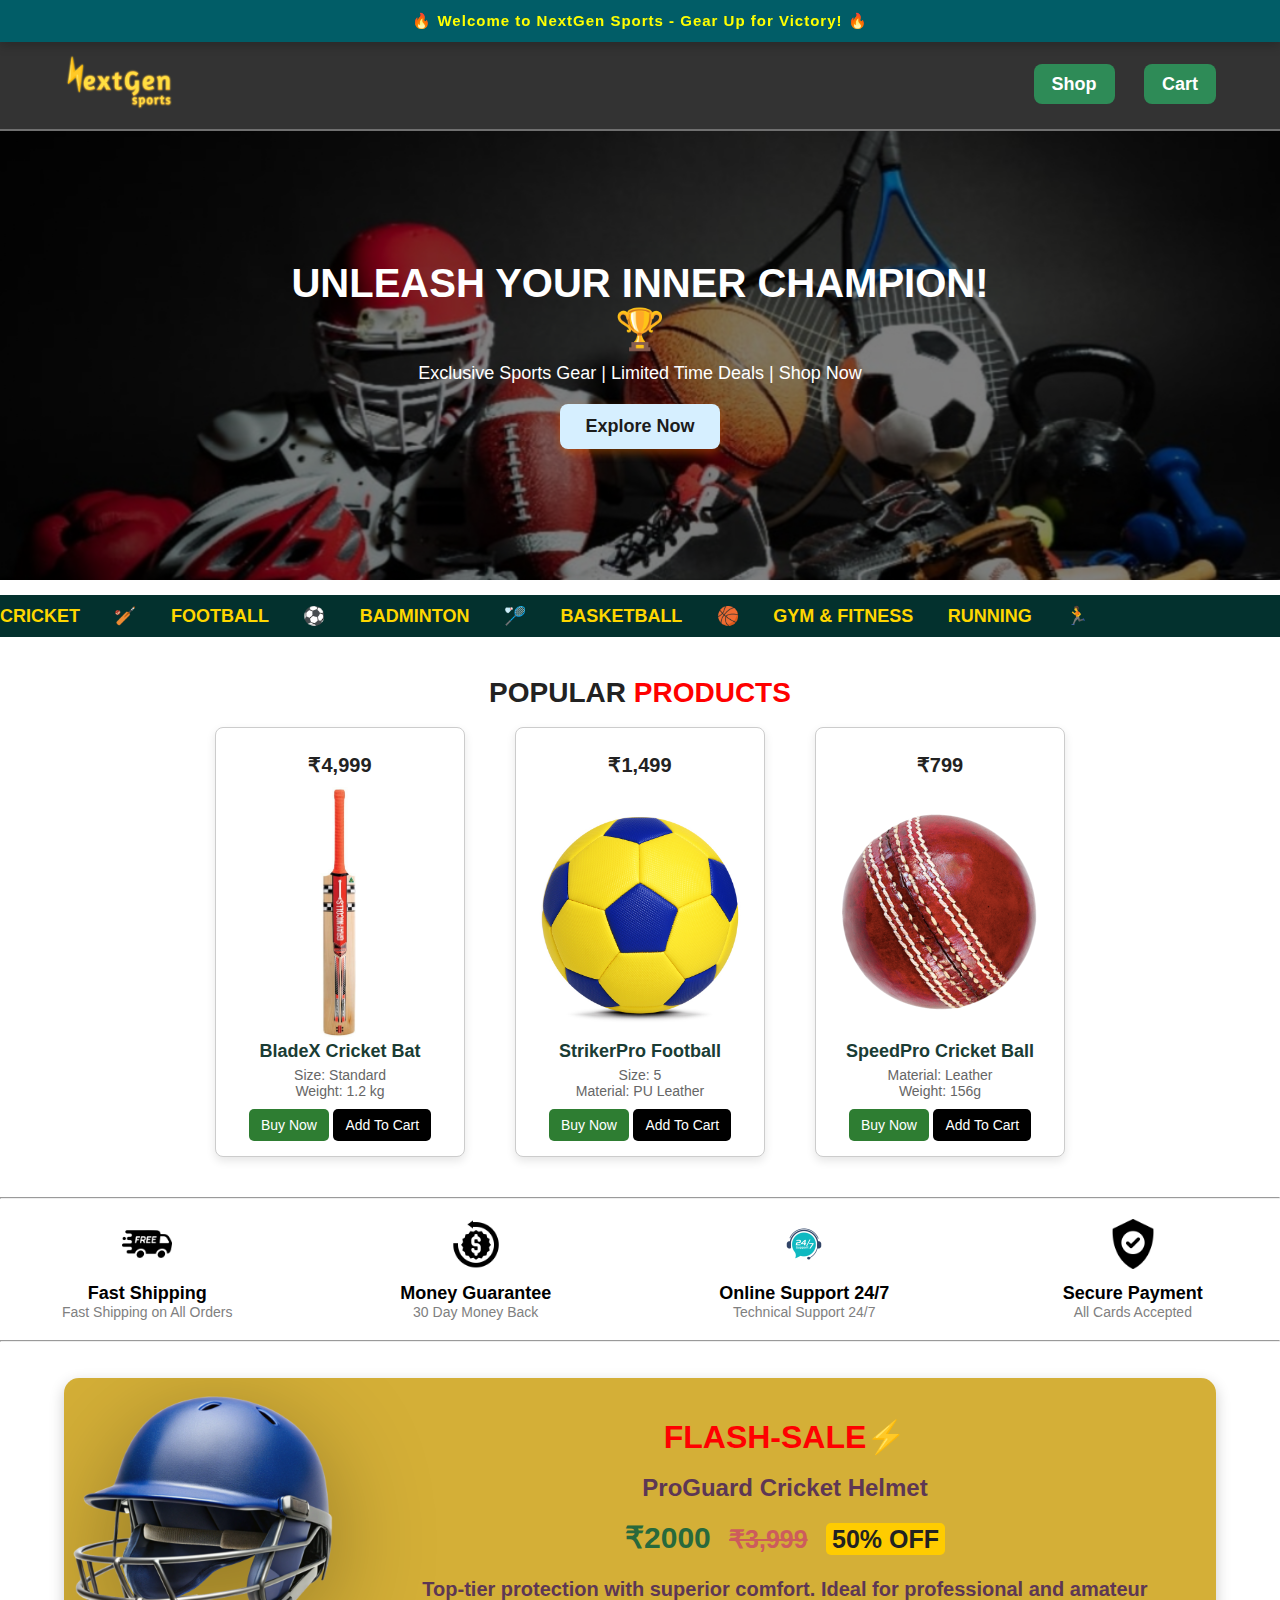
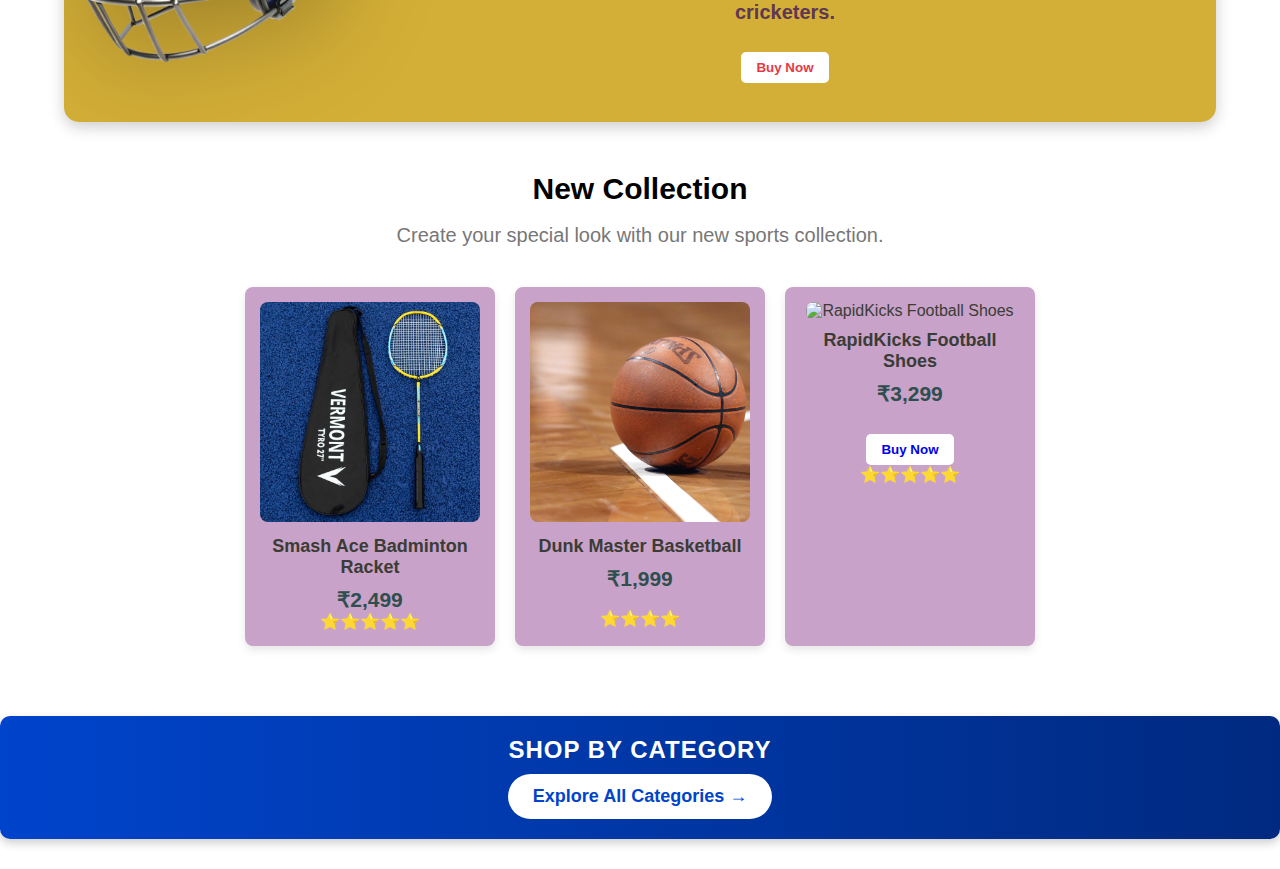
==== index.html @ 9d234415 "Update and rename home.html to index.html" ====
<!DOCTYPE html>
<html lang="en">
<head>
    <meta charset="UTF-8">
    <meta name="viewport" content="width=device-width, initial-scale=1.0">
    <title>NextGen Sports - Home</title>
    <link rel="stylesheet" href="main-style.css">
</head>
<body>

    <!-- Upper Header -->
    <div class="upper-header">
        <p>🔥 Welcome to NextGen Sports - Gear Up for Victory! 🔥</p>
    </div>

    <!-- Main Header -->
    <header class="main-header">
        <div class="logo">
            <a href="index.html">
                <img src="logo.png" alt="NextGen Sports Logo">
            </a>
        </div>
        <nav class="nav-links">
            <a href="shop.html">Shop</a>
            <a href="cart.html">Cart</a>
        </nav>
    </header>



 <!-- Promotional Banner Section -->
    <section class="promo-banner">
        <div class="promo-content">
            <h1>Unleash Your Inner Champion! 🏆</h1>
            <p>Exclusive Sports Gear | Limited Time Deals | Shop Now</p>
            <a href="shop.html" class="btn">Explore Now</a>
        </div>
    </section>


<div class="scrolling-categories">
    <div class="scroll-content">
        <span>Cricket</span> <span>🏏</span> <span>Football</span> <span>⚽</span> 
        <span>Badminton</span> <span>🏸</span> <span>Basketball</span> <span>🏀</span> 
        <span>Gym & Fitness</span> <span</span> <span>Running</span> <span>🏃</span>
    </div>
</div>




  <section class="popular-products">
    <h2>POPULAR <span>PRODUCTS</span></h2><br />
    <div class="product-container">
        
        <!-- BladeX Cricket Bat -->
        <div class="product-card">
            <h3>₹4,999</h3>
            <img src="cricketbat.jpg" alt="BladeX Cricket Bat">
            <h4>BladeX Cricket Bat</h4>
            <p>Size: Standard <br> Weight: 1.2 kg</p>
            <div class="btn-group">
                <button class="buy-now">Buy Now</button>
                <button class="add-cart">Add To Cart</button>
            </div>
        </div>

        <!-- StrikerPro Football -->
        <div class="product-card">
            <h3>₹1,499</h3>
            <img src="profootball.jpg" alt="StrikerPro Football">
            <h4>StrikerPro Football</h4>
            <p>Size: 5 <br> Material: PU Leather</p>
            <div class="btn-group">
                <button class="buy-now">Buy Now</button>
                <button class="add-cart">Add To Cart</button>
            </div>
        </div>

        <!-- SpeedPro Cricket Ball -->
        <div class="product-card">
            <h3>₹799</h3>
            <img src="cricketball.png" alt="SpeedPro Cricket Ball">
            <h4>SpeedPro Cricket Ball</h4>
            <p>Material: Leather <br> Weight: 156g</p>
            <div class="btn-group">
                <button class="buy-now">Buy Now</button>
                <button class="add-cart">Add To Cart</button>
            </div>
        </div>

    </div>
</section>

<hr />

<section class="features">
    <div class="feature">
        <img src="shippingicon.png" alt="Free Shipping">
        <h3>Fast Shipping</h3>
        <p>Fast Shipping on All Orders</p>
    </div>
    <div class="feature">
        <img src="moneybackicon.png" alt="Money Guarantee">
        <h3>Money Guarantee</h3>
        <p>30 Day Money Back</p>
    </div>
    <div class="feature">
        <img src="supporticon.png" alt="Online Support">
        <h3>Online Support 24/7</h3>
        <p>Technical Support 24/7</p>
    </div>
    <div class="feature">
        <img src="securepaymenticon.png" alt="Secure Payment">
        <h3>Secure Payment</h3>
        <p>All Cards Accepted</p>
    </div>
</section><hr /><br /><br />



<div class="product-banner">
    <div class="product-image">
        <img src="crickethelmet.png" alt="ProGuard Cricket Helmet">
    </div>
    <div class="product-content"><h1 class="flash-sale">FLASH-SALE⚡</h1>
      <br />
        <h2>ProGuard Cricket Helmet</h2>
        <br /><p class="price">₹2000 <span class="old-price">₹3,999</span> <span class="discount">50% OFF</span></p><br />
        <p class="desc">Top-tier protection with superior comfort. Ideal for professional and amateur cricketers.</p><br />
        <button class="buy-btn">Buy Now</button>
    </div>
</div>





<section class="new-collection">
    <h2>New Collection</h2><br />
    <p>Create your special look with our new sports collection.</p>

    <div class="products">
        <div class="product">
            <img src="badminton-racket.jpg" alt="Smash Ace Badminton Racket">
            <h3>Smash Ace Badminton Racket</h3>
            <p>₹2,499</p>
            <span class="stars">⭐⭐⭐⭐⭐</span>
        </div>

        <div class="product">
            <img src="basketball.jpg" alt="Dunk Master Basketball">
            <h3>Dunk Master Basketball</h3>
            <p>₹1,999</p><br />
            <span class="stars">⭐⭐⭐⭐</span>
        </div>

        <div class="product">
            <img src="football-shoes.jpg" alt="RapidKicks Football Shoes">
            <h3>RapidKicks Football Shoes</h3>
            <p>₹3,299</p><br />
            <button class="buy-btn"><a href="#">Buy Now</a></button>
            <span class="stars">⭐⭐⭐⭐⭐</span>
        </div>
    </div>
</section>


  <div class="shop-category">
    <h2>Shop by Category</h2>
    <a href="shop.html" class="category-btn">Explore All Categories →</a>
</div>

</body>
</html>
---- main-style.css ----
/* Reset */
* {
    margin: 0;
    padding: 0;
    box-sizing: border-box;
    font-family: 'Poppins', sans-serif;
}

/* Upper Header */
.upper-header {
    background: #015D67;
    color: yellow;
    text-align: center;
    padding: 12px 0;
    font-size: 15px;
    font-weight: bold;
    letter-spacing: 1px;
    position: fixed;
    top: 0;
    left: 0;
    width: 100%;
    z-index: 1000;
    box-shadow: 0px 4px 10px rgba(0, 0, 0, 0.2);
}

/* Main Header */
.main-header {
    display: flex;
    justify-content: space-between;
    align-items: center;
    background:#333333;
    padding: 15px 5%;
    position: fixed;
    top: 40px;
    left: 0;
    width: 100%;
    z-index: 999;
    backdrop-filter: blur(10px);
    border-bottom: 2px solid rgba(255, 255, 255, 0.3);
}

/* Logo */
.logo img {
    height: 55px;
    transition: transform 0.3s ease;
}

.logo img:hover {
    transform: scale(1.1);
}

/* Navigation Links */
.nav-links a {
    text-decoration: none;
    color: #fff;
    font-size: 18px;
    font-weight: 600;
    margin-left: 25px;
    padding: 10px 18px;
    border-radius: 8px;
    transition: all 0.3s ease-in-out;
    background: seagreen;
    border: px goldenrod;
    
}

.nav-links a:hover {
    background:#015D67;
    color: yellow;
    box-shadow: 0px 4px 15px rgba(255, 116, 0, 0.5);
}






/* Promotional Banner */
.promo-banner {
    background: url('banner.jpg') no-repeat center center/cover;
    height: 450px;
    display: flex;
    align-items: center;
    justify-content: center;
    text-align: center;
    position: relative;
    margin-top: 130px; /* Header ke niche space */
}

/* Overlay */
.promo-banner::before {
    content: "";
    position: absolute;
    top: 0;
    left: 0;
    width: 100%;
    height: 100%;
    background: rgba(0, 0, 0, 0.5);
}

/* Banner Text */
.promo-content {
    position: relative;
    color: #fff;
    max-width: 700px;
    z-index: 2;
    animation: fadeIn 1.2s ease-in-out;
}

.promo-content h1 {
    font-size: 40px;
    font-weight: bold;
    margin-bottom: 10px;
    text-transform: uppercase;
}

.promo-content p {
    font-size: 18px;
    margin-bottom: 20px;
}

/* CTA Button */
.btn {
    display: inline-block;
    padding: 12px 25px;
    font-size: 18px;
    font-weight: bold;
    color: #1c1c1c;
    background:#d6efff ;
    border-radius: 8px;
    text-decoration: none;
    transition: all 0.3s ease-in-out;
    box-shadow: 0px 4px 10px rgba(255, 116, 0, 0.4);
}

.btn:hover {
    background: #fff;
    color: #ff4d00;
    box-shadow: 0px 4px 15px rgba(255, 116, 0, 0.6);
}

/* Fade-in Animation */
@keyframes fadeIn {
    from { opacity: 0; transform: translateY(20px); }
    to { opacity: 1; transform: translateY(0); }
}





.scrolling-categories {
    width: 100%;
    overflow: hidden;
    background: #03312E; /* Dark sporty theme */
    padding: 10px 0;
    white-space: nowrap;
    position: relative;
    margin-top: 15px;
}

.scroll-content {
    display: inline-block;
    white-space: nowrap;
    animation: scroll-left 15s linear infinite;
}

.scroll-content span {
    display: inline-block;
    font-size: 18px;
    font-weight: bold;
    color: #FFD700; /* Gold color */
    margin-right: 30px;
    text-transform: uppercase;
}

@keyframes scroll-left {
    from {
        transform: translateX(100%);
    }
    to {
        transform: translateX(-100%);
    }
}




.popular-products {
    text-align: center;
    padding: 40px 0;
}

.popular-products h2 {
    font-size: 28px;
    font-weight: bold;
    color: #222;
}

.popular-products span {
    color: red;
}

.product-container {
    display: flex;
    justify-content: center;
    gap: 50px;
    flex-wrap: wrap;
}

.product-card {
    background: #fff;
    padding: 15px;
    border-radius: 10px;
    box-shadow: 0px 4px 10px rgba(0, 0, 0, 0.1);
    text-align: center;
    max-width: 250px;
}

.product-card img {
    width: 100%;
    border-radius: 10px;
}

.product-card h3 {
    font-size: 20px;
    color: #222;
}

.product-card h4 {
    font-size: 18px;
    color:#1A3C34;
}

.product-card p {
    font-size: 14px;
    color: #666;
}

.btn-group {
    margin-top: 10px;
}

.btn-group button {
    padding: 8px 12px;
    border: none;
    border-radius: 5px;
    cursor: pointer;
    font-size: 14px;
}

.buy-now {
    background: #2E7D32;
    color: white;
}

.add-cart {
    background: black;
    color: white;
}










.features {
    display: flex; /* Yeh saare features ko ek line me lane ke liye */
    justify-content: space-between; /* Even spacing ke liye */
    align-items: center; /* Center align karne ke liye */
    padding: 20px 0; /* Upar aur niche ka gap */
    text-align: center; /* Text ko center align karne ke liye */
}

.feature {
    width: 23%; /* Har feature ka width same rakha hai */
}

.feature img {
    width: 50px; /* Icon ka size adjust kiya */
    height: auto;
    margin-bottom: 10px; /* Icon aur text ke beech gap */
}

.feature h3 {
    font-size: 18px; /* Heading size set ki */
    font-weight: bold; /* Text ko bold banaya */
}

.feature p {
    font-size: 14px; /* Chhoti description ke liye font size set kiya */
    color: gray; /* Light color diya description ke liye */
}





.product-banner {
    display: flex;
    align-items: center;
    background: #d4af37;
    padding: 20px;
    border-radius: 15px;
    color: #5d3754;
    box-shadow: 0px 5px 15px rgba(0, 0, 0, 0.2);
    max-width: 90%;
    margin: auto;
    position: relative;
    overflow: hidden;
}

.product-image {
    position: relative;
    width: 300px;
    margin-left: -30px;
    margin-right: 20px;
}

.product-image img {
    width: 100%;
    transform: translateY(-20px); /* Move helmet upwards */
    filter: drop-shadow(0px 20px 50px rgba(0,0,0,0.3));
}

.product-content {
    flex: 1;
    text-align: center;
}

.price {
    font-size: 30px;
    font-weight: bold;
    color: #28693C;
}

.old-price {
    text-decoration: line-through;
    color: indianred;
    font-size: 25px;
    margin-left: 10px;
}

.discount {
    background: #ffcc00;
    color: #222;
    font-size: 25px;
    font-weight: bold;
    padding: 2px 6px;
    border-radius: 5px;
    margin-left: 10px;
}

.desc {
    margin-top: 5px;
    font-size: 20px;
    font-weight: bold;
}

.buy-btn {
    background: white;
    color: #e63946;
    padding: 8px 15px;
    border: none;
    border-radius: 5px;
    font-weight: bold;
    cursor: pointer;
    margin-top: 10px;
    transition: 0.3s;
}

.buy-btn:hover {
    background: #ffcc00;
    color: #222;
}


@keyframes blink {
    0% { opacity: 0; }
    100% { opacity: 1; }
}

.flash-sale {
    color: red;
    font-weight: bold;
    animation: blink 800ms infinite alternate;
}






.new-collection {
    text-align: center;
    margin: 50px 0;
   
}

.new-collection h2 {
    font-size: 30px;
    font-weight: bold;
}

.new-collection p {
    font-size: 20px;
    color: #777;
}

.products {
    display: flex;
    justify-content: center;
    gap: 45px;
    margin-top: 20px;
   
}

.product {
    background: #c8a2c8;
    padding: 15px;
    border-radius: 8px;
    text-align: center;
    box-shadow: 0 4px 8px rgba(0, 0, 0, 0.1);
    width: 250px;
    color: #3b3c36;
}

.product img {
    width: 100%;
    border-radius: 8px;
}

.product h3 {
    font-size: 18px;
    margin: 10px 0;
}

.product p {
    font-size: 21px;
    color: darkslategrey;
    font-weight: bolder;
}

.stars {
    display: block;
    color: gold;
    font-size: 16px;
}



.shop-category {
    text-align: center;
    background: linear-gradient(to right, #0044cc, #002a80);
    padding: 20px;
    border-radius: 10px;
    margin: 30px 0;
    box-shadow: 0px 4px 10px rgba(0, 0, 0, 0.2);
}

.shop-category h2 {
    color: white;
    font-size: 24px;
    font-weight: bold;
    text-transform: uppercase;
    letter-spacing: 1px;
}

.category-btn {
    display: inline-block;
    margin-top: 10px;
    padding: 12px 25px;
    background: white;
    color: #0044cc;
    font-size: 18px;
    font-weight: bold;
    border-radius: 25px;
    text-decoration: none;
    transition: 0.3s ease;
}

.category-btn:hover {
    background: #ffcc00;
    color: #002a80;
    box-shadow: 0px 4px 10px rgba(0, 0, 0, 0.3);
}

a{
  text-decoration: none;
}






.category-banner {
    background-color: #004d40; /* Dark green shade */
    color: white;
    text-align: center;
    padding: 15px;
    font-size: 18px;
    font-weight: bold;
    margin-top: 130px;
   
}












/* ======= Shop Page Styles ======= */
.category-filter {
  text-align: center;
  margin: 20px;
}

.category-filter select {
  padding: 10px;
  font-size: 16px;
}

.products {
  display: flex;
  flex-wrap: wrap;
  justify-content: center;
  gap: 20px;
  padding: 20px;
}

.product-card {
  width: 250px;
  border: 1px solid #ccc;
  border-radius: 8px;
  overflow: hidden;
  text-align: center;
  background-color: #fff;
}

.product-card img {
  width: 100%;
  height: 250px;
  object-fit: cover;
}

.product-card h3 {
  margin: 10px 0;
}

.product-card p {
  margin: 5px 10px;
}

.product-card .rating {
  color: #ff9800;
}

.product-card .price {
  color: green;
  font-weight: bold;
}

.product-card a {
  display: block;
  margin: 10px;
  padding: 8px;
  background-color: #4caf50;
  color: #fff;
  text-decoration: none;
  border-radius: 4px;
}


/* ======= Welcome Banner ======= */
.banner {
  background: linear-gradient(90deg, #ff4e50, #f9d423);
  color: #fff;
  text-align: center;
  padding: 30px 10px;
  position: relative;
}

.banner p {
  font-size: 24px;
  font-weight: bold;
  margin: 10px 0;
}

/* Offer Div */
.offer {
  background-color: #000;
  color: #fff;
  padding: 10px;
  display: inline-block;
  margin-top: 10px;
  font-size: 18px;
  border-radius: 5px;
  animation: blink 1s infinite;
}

@keyframes blink {
  0%, 100% { opacity: 1; }
  50% { opacity: 0.5; }
}

/* ======= Category Filter ======= */
/* Shop Page Category Filter Section */
.category-filter {
  background: linear-gradient(to right, #28693C, #f9d423);
  padding: 10px 15px;
  text-align: center;
  border-radius: 8px;
  margin: 20px;
  box-shadow: 0 4px 8px rgba(0,0,0,0.2);
  display: flex;
align-items: center;
justify-content: space-between;

  
}

.filter-heading h3 {
  color: #fff;
  margin-bottom: 5px;
  font-size: 22px;
}

.filter-heading p {
  color: #fff;
  margin: 0;
  font-size: 14px;
}

.filter-select {
  margin-top: 15px;
}

.filter-select label {
  color: #fff;
  font-weight: bold;
  margin-right: 10px;
}

.filter-select select {
  padding: 8px 12px;
  border-radius: 5px;
  border: none;
  font-size: 14px;
  background-color: #fff;
  color: #333;
}


/* ======= Fixed Footer ======= */
footer {
  background-color: #333;
  color: #fff;
  text-align: center;
  padding: 12px;
  position: fixed;
  bottom: 0;
  width: 100%;
}

footer a {
  color: #f9d423;
  text-decoration: none;
  margin: 0 5px;
}
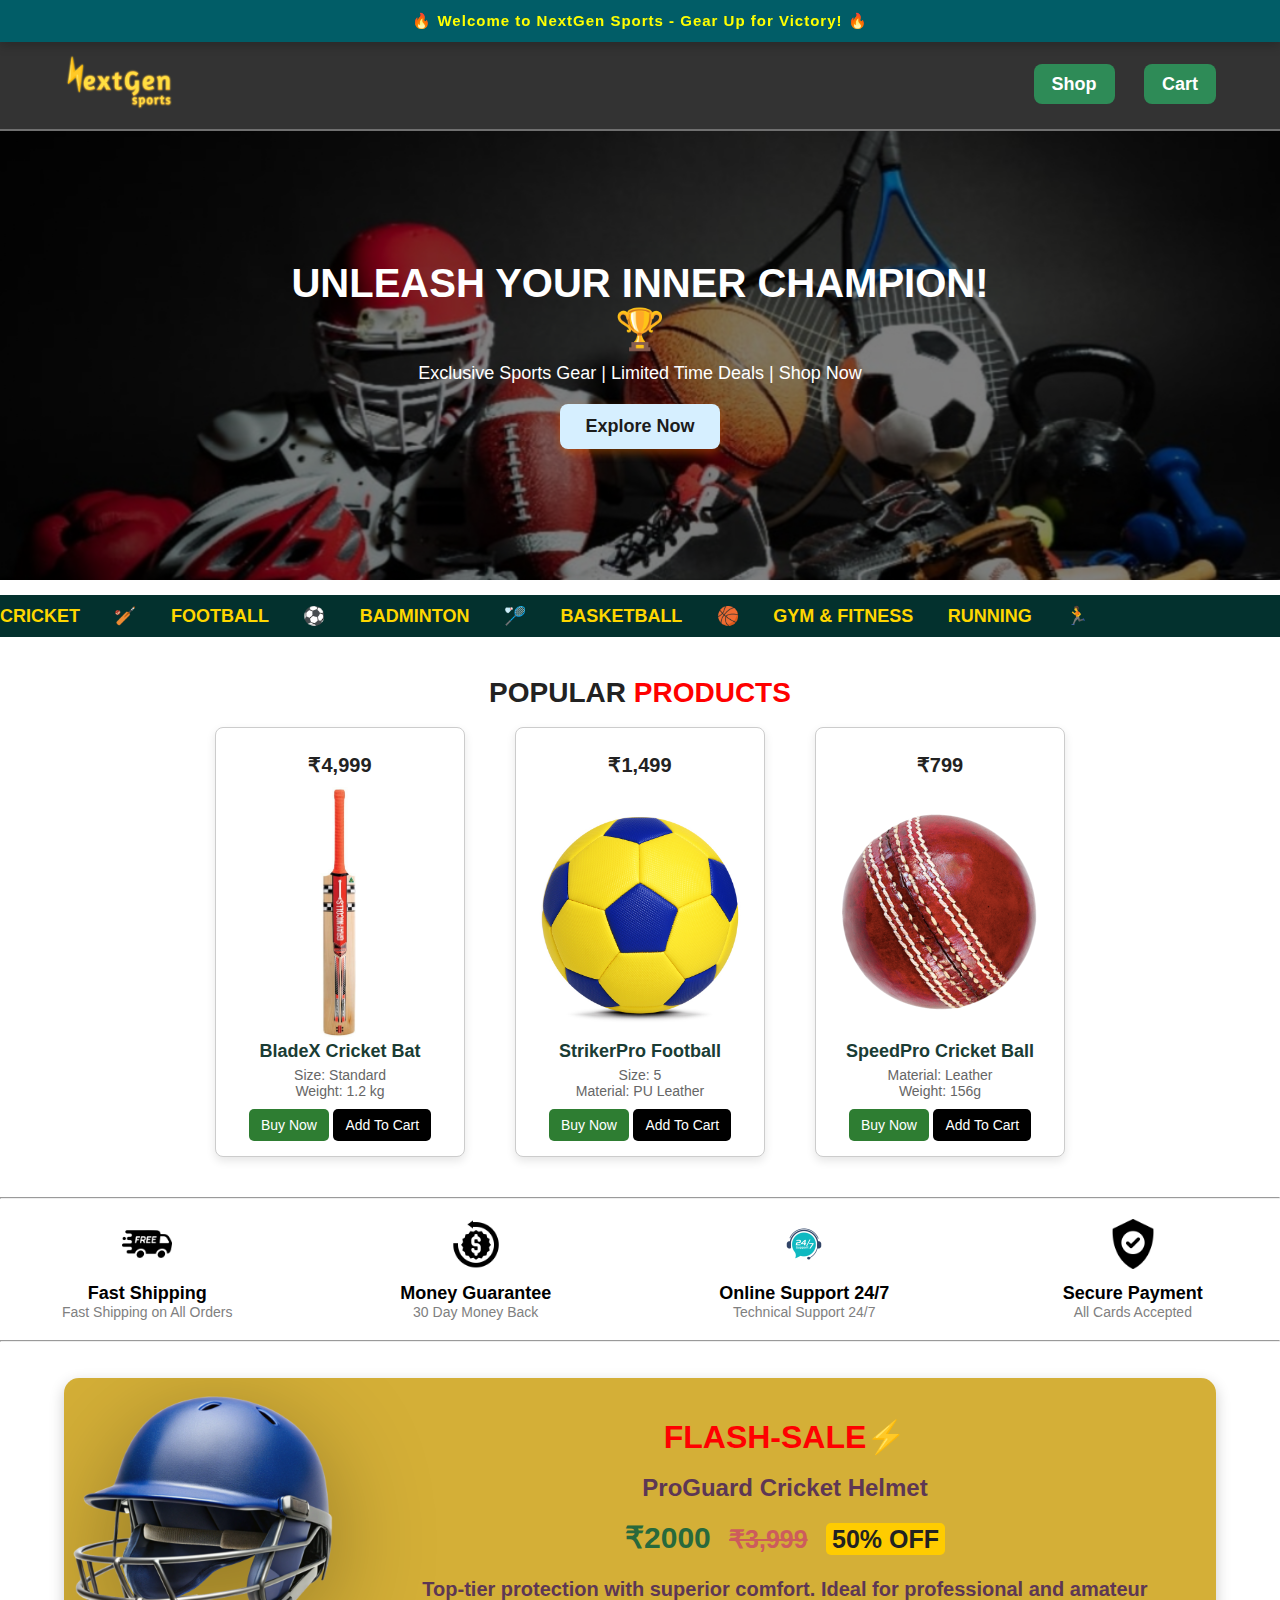
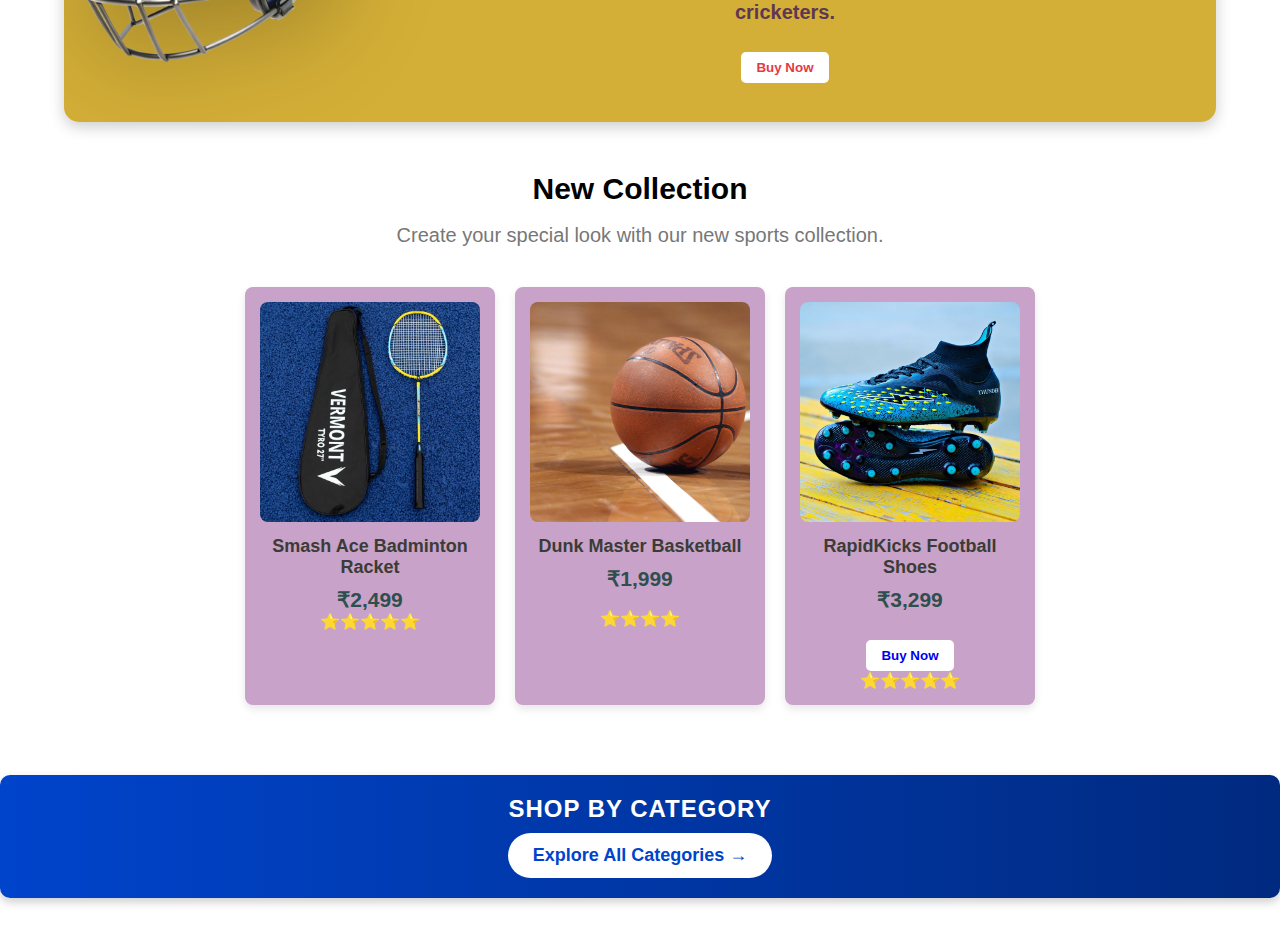
==== commit 2b79ca3d: "Update index.html" ====
--- a/index.html
+++ b/index.html
@@ -156,7 +156,7 @@
         </div>
 
         <div class="product">
-            <img src="football-shoes.jpg" alt="RapidKicks Football Shoes">
+            <img src="footballshoes.jpg" alt="RapidKicks Football Shoes">
             <h3>RapidKicks Football Shoes</h3>
             <p>₹3,299</p><br />
             <button class="buy-btn"><a href="#">Buy Now</a></button>
